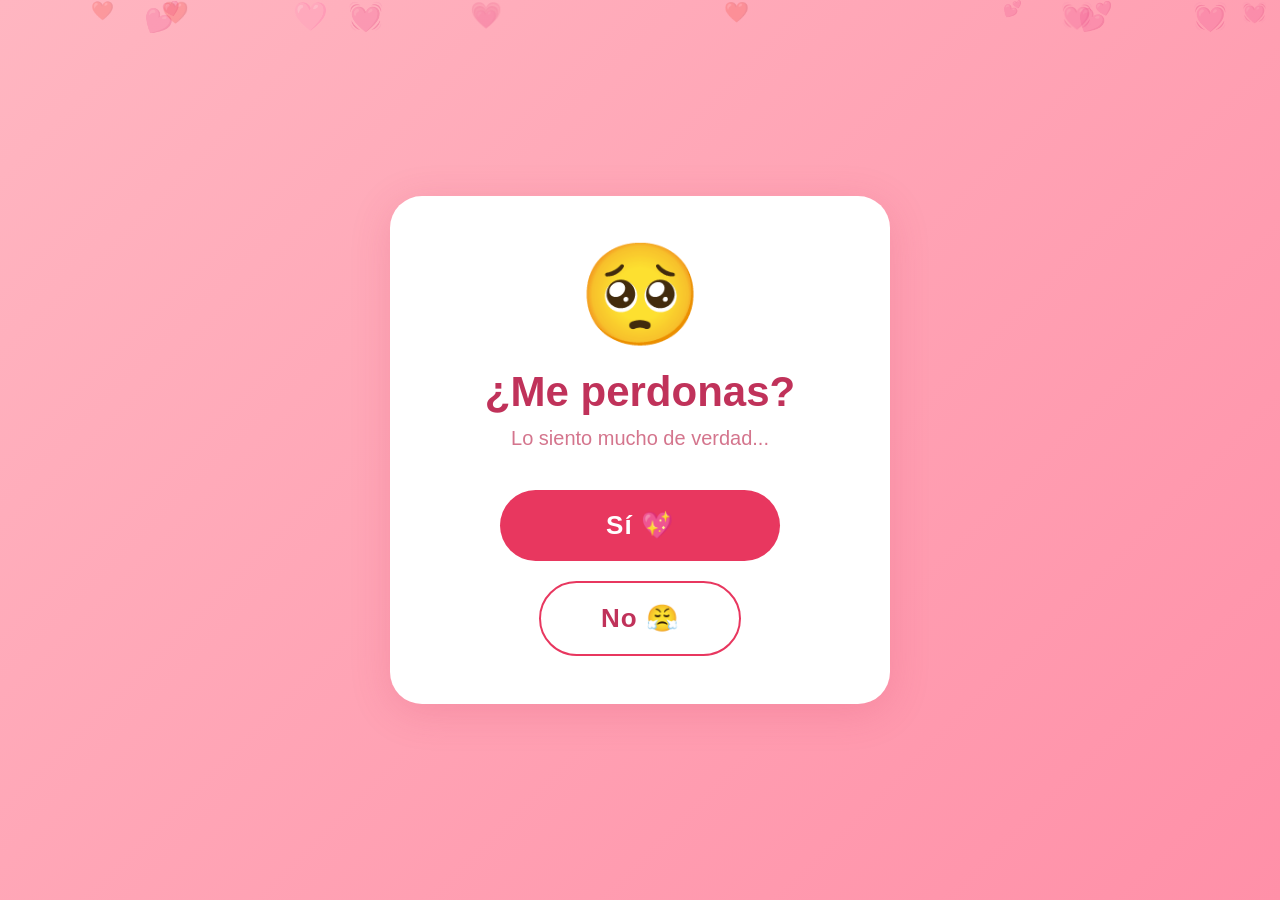
==== index.html @ 9209c8dc "Rename me_perdonas.html to index.html" ====
<!DOCTYPE html>
<html lang="en">
<head>
  <meta charset="UTF-8">
  <meta name="viewport" content="width=device-width, initial-scale=1.0">
  <title>Document</title>
  <link rel="stylesheet" href="me_perdonas.css">
</head>
<body>
  <div id="app">
  <div class="hearts-bg" id="heartsBg"></div>
  <canvas id="confetti-canvas"></canvas>

  <div class="card" id="mainCard">
    <span class="emoji-big">🥺</span>
    <h1>¿Me perdonas?</h1>
    <p class="subtitle">Lo siento mucho de verdad...</p>

    <div id="btnRow">
      <button class="btn-si" id="btnSi" onclick="handleSi()">Sí 💖</button>
      <div style="height:20px"></div>
      <button class="btn-no" id="btnNo" onclick="handleNo()">No 😤</button>
    </div>

    <div class="success-msg" id="successMsg">
      <span style="font-size:56px;">🌷</span>
      <p class="success-text" id="successText">Perdon, se que cometi errores, se que te lastimé, hice estupideces
      y no tengo excusa, solo quiero que sepas que te amo con todo mi corazón y que haré lo que sea para enmendar 
      mis errores y hacerte feliz, por favor perdóname, te amo mucho y no quiero perderte, y sé que voy a tener
      que demostrarlo con acciones, y lo haré, te lo prometo, solo dame la oportunidad de demostrarte que puedo 
      ser mejor, que puedo hacerte feliz, que puedo amarte como te mereces, por favor perdóname, te amo con todo mi corazón 
      y no quiero perderte, eres lo más importante para mí y haré lo que sea para hacerte feliz, solo dame la oportunidad de 
      demostrarlo, te amo mucho y no quiero perderte, por favor perdóname, te amo con todo mi corazón. 
      </p>
    </div>
  </div>
</div>

<script>
  const heartsBg = document.getElementById('heartsBg');
  for (let i = 0; i < 12; i++) {
    const h = document.createElement('div');
    h.className = 'float-heart';
    h.textContent = ['💕','💗','💓','❤️','🩷'][Math.floor(Math.random()*5)];
    h.style.left = Math.random() * 100 + '%';
    h.style.animationDelay = Math.random() * 6 + 's';
    h.style.animationDuration = (4 + Math.random() * 4) + 's';
    h.style.fontSize = (14 + Math.random() * 16) + 'px';
    heartsBg.appendChild(h);
  }

  const btnNo = document.getElementById('btnNo');
  let noCount = 0;
  let hasEscaped = false;

  const noLabels = ['Lero lero no puede 😝','No 😤', '¡Espera! 🙈', '¡No! 😭', 'Nunca 😡', '¡Auxilio! 🏃'];

  function escapeToRandom() {
    const bw = btnNo.offsetWidth || 130;
    const bh = btnNo.offsetHeight || 52;
    const margin = 10;
    const x = margin + Math.random() * (window.innerWidth - bw - margin * 2);
    const y = margin + Math.random() * (window.innerHeight - bh - margin * 2);
    btnNo.style.left = x + 'px';
    btnNo.style.top = y + 'px';
  }

  function handleNo() {
    if (!hasEscaped) {
      hasEscaped = true;
      btnNo.classList.add('floating');
      escapeToRandom();
    } else {
      noCount++;
      btnNo.textContent = noLabels[Math.min(noCount, noLabels.length - 1)];
      escapeToRandom();
    }
  }

  btnNo.addEventListener('mouseover', () => {
    if (hasEscaped) escapeToRandom();
  });

  btnNo.addEventListener('touchstart', (e) => {
    if (hasEscaped) { e.preventDefault(); escapeToRandom(); }
  }, { passive: false });

  function handleSi() {
    btnNo.style.display = 'none';
    document.getElementById('btnRow').style.display = 'none';
    const msg = document.getElementById('successMsg');
    msg.classList.add('show');
    launchConfetti();
  }

  function launchConfetti() {
    const canvas = document.getElementById('confetti-canvas');
    const ctx = canvas.getContext('2d');
    canvas.width = window.innerWidth;
    canvas.height = window.innerHeight;
    const colors = ['#e8375f','#ff90a8','#ffb6c1','#c0325a','#ff4081','#fff','#ffd6e0','#ff69b4'];
    const pieces = Array.from({length: 180}, () => ({
      x: Math.random() * canvas.width,
      y: Math.random() * -canvas.height,
      r: 5 + Math.random() * 8,
      d: 1.5 + Math.random() * 2.5,
      color: colors[Math.floor(Math.random() * colors.length)],
      tilt: Math.random() * 10 - 5,
      tiltSpeed: 0.1 + Math.random() * 0.1,
      shape: Math.random() > 0.5 ? 'circle' : 'rect',
      angle: Math.random() * Math.PI * 2
    }));
    let frame = 0;
    function draw() {
      ctx.clearRect(0, 0, canvas.width, canvas.height);
      pieces.forEach(p => {
        ctx.save();
        ctx.translate(p.x, p.y);
        ctx.rotate(p.angle);
        ctx.fillStyle = p.color;
        if (p.shape === 'circle') {
          ctx.beginPath(); ctx.arc(0, 0, p.r, 0, Math.PI * 2); ctx.fill();
        } else {
          ctx.fillRect(-p.r, -p.r / 2, p.r * 2, p.r);
        }
        ctx.restore();
        p.y += p.d; p.angle += 0.04;
        p.x += Math.sin(p.tilt) * 1.2; p.tilt += p.tiltSpeed;
        if (p.y > canvas.height) { p.y = -10; p.x = Math.random() * canvas.width; }
      });
      frame++;
      if (frame < 350) requestAnimationFrame(draw);
      else ctx.clearRect(0, 0, canvas.width, canvas.height);
    }
    draw();
  }
</script>

</body>
</html>
---- me_perdonas.css ----
* { box-sizing: border-box; margin: 0; padding: 0; }

  #app {
    min-height: 100vh;
    min-height: 100dvh;
    background: linear-gradient(135deg, #ffb6c1 0%, #ff90a8 100%);
    display: flex;
    flex-direction: column;
    align-items: center;
    justify-content: center;
    padding: 1rem;
    font-family: var(--font-sans, sans-serif);
    position: relative;
    overflow: hidden;
  }

  .hearts-bg {
    position: fixed;
    inset: 0;
    pointer-events: none;
    overflow: hidden;
    z-index: 0;
  }

  .float-heart {
    position: absolute;
    opacity: 0.25;
    animation: floatUp 6s linear infinite;
  }

  @keyframes floatUp {
    0% { transform: translateY(110%) rotate(0deg); opacity: 0.2; }
    100% { transform: translateY(-20%) rotate(20deg); opacity: 0; }
  }

  .card {
    background: white;
    border-radius: 32px;
    padding: 3rem 2rem;
    width: 92vw;
    max-width: 500px;
    text-align: center;
    box-shadow: 0 8px 40px rgba(200, 50, 90, 0.18);
    position: relative;
    z-index: 1;
  }

  .emoji-big {
    font-size: clamp(72px, 20vw, 100px);
    line-height: 1;
    margin-bottom: 1.4rem;
    display: block;
  }

  h1 {
    font-size: clamp(30px, 8vw, 42px);
    font-weight: 700;
    color: #c0325a;
    margin-bottom: 0.6rem;
    line-height: 1.2;
  }

  .subtitle {
    font-size: clamp(16px, 4.5vw, 20px);
    color: #d4758d;
    margin-bottom: 2.5rem;
  }

  .btn-si {
    background: #e8375f;
    color: white;
    border: none;
    border-radius: 50px;
    padding: clamp(14px, 4vw, 20px) clamp(36px, 10vw, 60px);
    font-size: clamp(20px, 5.5vw, 26px);
    font-weight: 700;
    cursor: pointer;
    width: 100%;
    max-width: 280px;
    transition: transform 0.1s, background 0.2s;
    letter-spacing: 1px;
    display: block;
    margin: 0 auto;
    -webkit-tap-highlight-color: transparent;
  }

  .btn-si:active { background: #c0285a; transform: scale(0.97); }

  .btn-no {
    background: white;
    color: #c0325a;
    border: 2.5px solid #e8375f;
    border-radius: 50px;
    padding: clamp(14px, 4vw, 20px) clamp(36px, 10vw, 60px);
    font-size: clamp(20px, 5.5vw, 26px);
    font-weight: 700;
    cursor: pointer;
    letter-spacing: 1px;
    white-space: nowrap;
    -webkit-tap-highlight-color: transparent;
  }

  .btn-no.floating {
    position: fixed;
    z-index: 100;
  }

  .btn-no:active { background: #fff0f4; }

  .success-msg {
    display: none;
    flex-direction: column;
    align-items: center;
    gap: 1.2rem;
  }

  .success-msg.show { display: flex; }

  .success-emoji {
    font-size: clamp(64px, 18vw, 90px);
  }

  .success-text {
    font-size: clamp(20px, 5.5vw, 26px);
    font-weight: 700;
    color: #c0325a;
    line-height: 1.4;
  }

  #confetti-canvas {
    position: fixed;
    inset: 0;
    pointer-events: none;
    z-index: 999;
  }
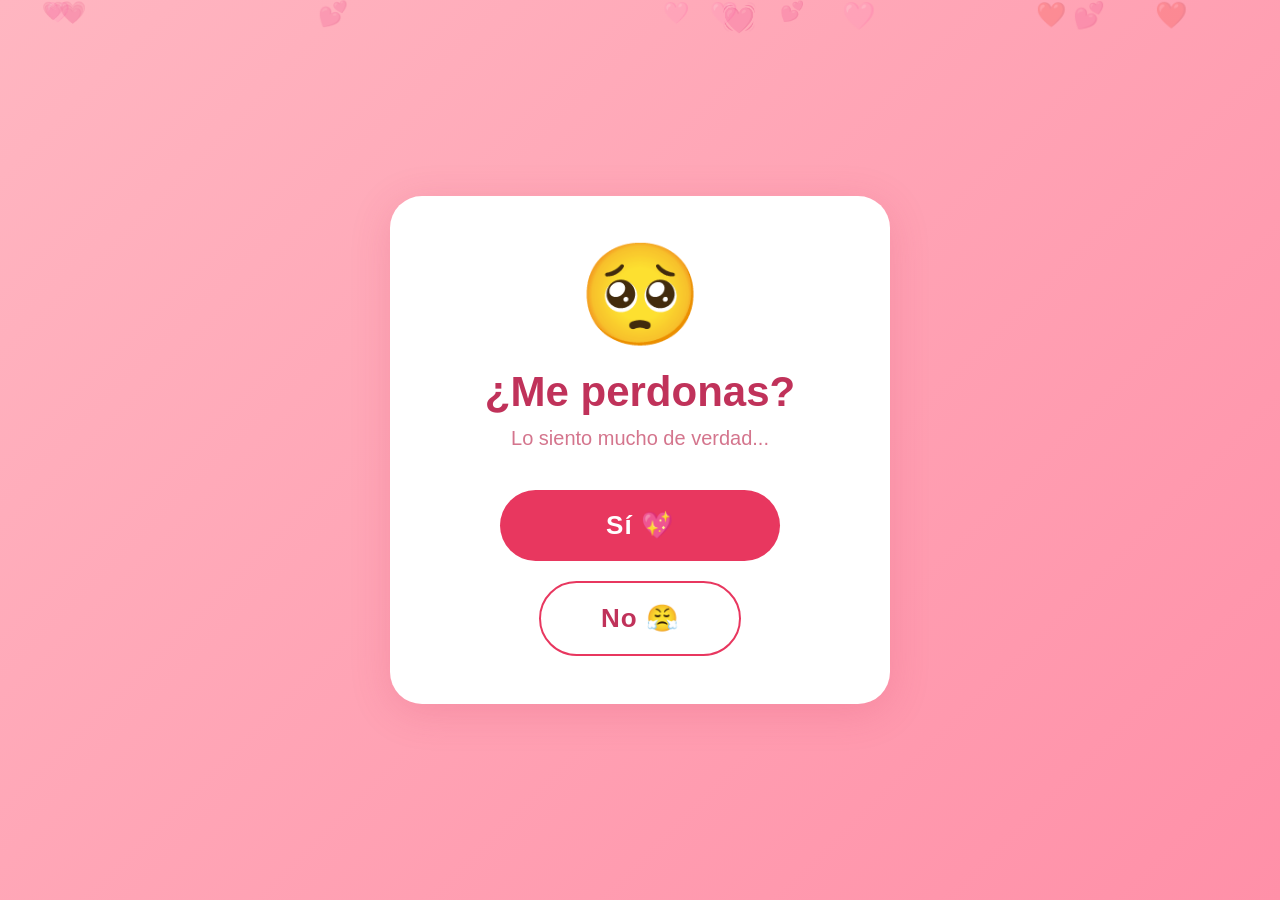
==== commit 018cfd52: "Update index.html" ====
--- a/index.html
+++ b/index.html
@@ -3,7 +3,7 @@
 <head>
   <meta charset="UTF-8">
   <meta name="viewport" content="width=device-width, initial-scale=1.0">
-  <title>Document</title>
+  <title>Te AMOOOOO</title>
   <link rel="stylesheet" href="me_perdonas.css">
 </head>
 <body>
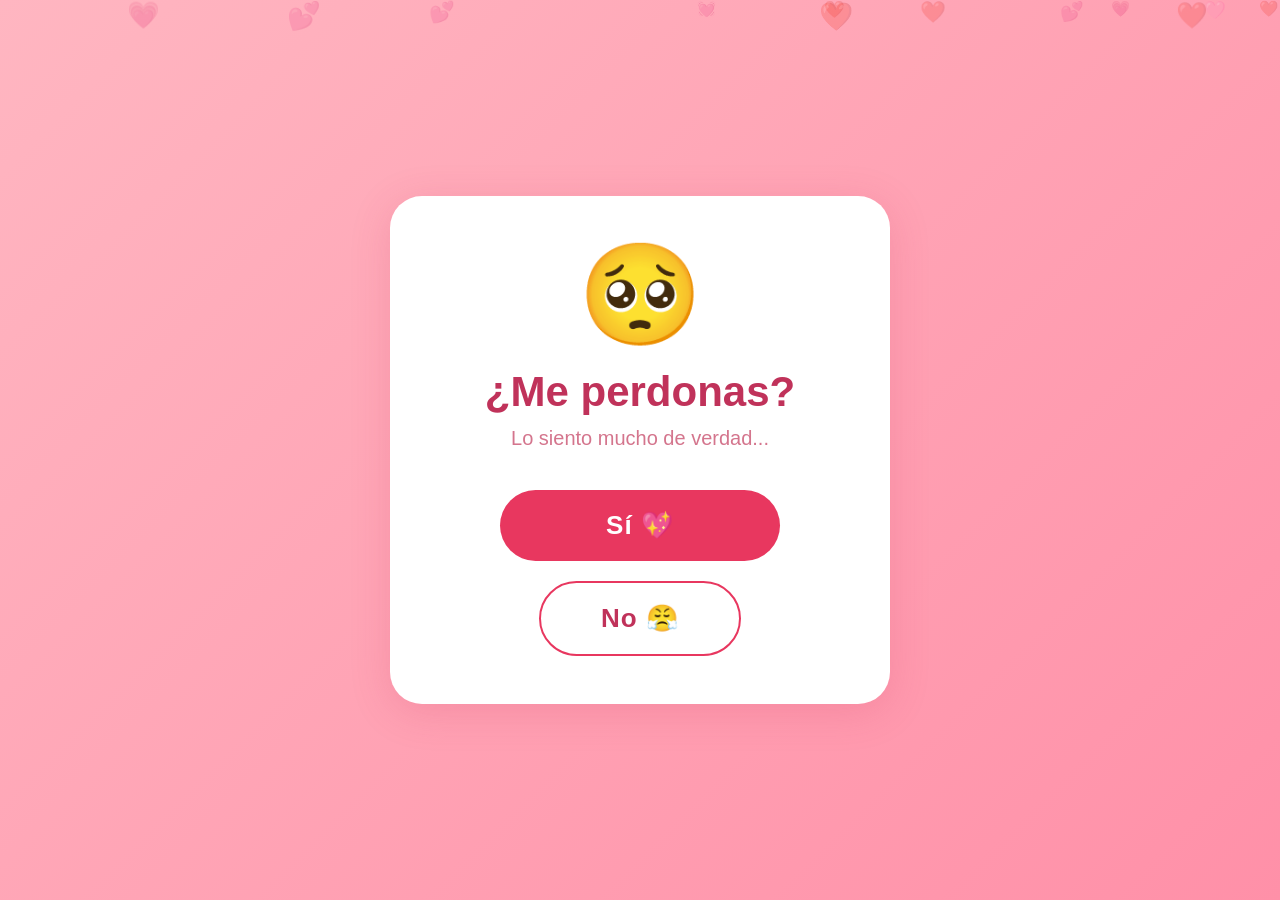
==== commit b0237646: "Rename me_perdonas.html to index.html" ====
--- a/index.html
+++ b/index.html
@@ -3,13 +3,14 @@
 <head>
   <meta charset="UTF-8">
   <meta name="viewport" content="width=device-width, initial-scale=1.0">
-  <title>Te AMOOOOO</title>
+  <title>Document</title>
   <link rel="stylesheet" href="me_perdonas.css">
 </head>
 <body>
   <div id="app">
   <div class="hearts-bg" id="heartsBg"></div>
   <canvas id="confetti-canvas"></canvas>
+  <audio id="miCancion" src="Would You Fall in Love with Me Again (Instrumental) - EPIC_ The Musical.mp3" loop></audio>
 
   <div class="card" id="mainCard">
     <span class="emoji-big">🥺</span>
@@ -90,7 +91,11 @@
     document.getElementById('btnRow').style.display = 'none';
     const msg = document.getElementById('successMsg');
     msg.classList.add('show');
+    const cancion = document.getElementById('miCancion');
+    cancion.volume = 0.5;
+    cancion.play();
     launchConfetti();
+    
   }
 
   function launchConfetti() {
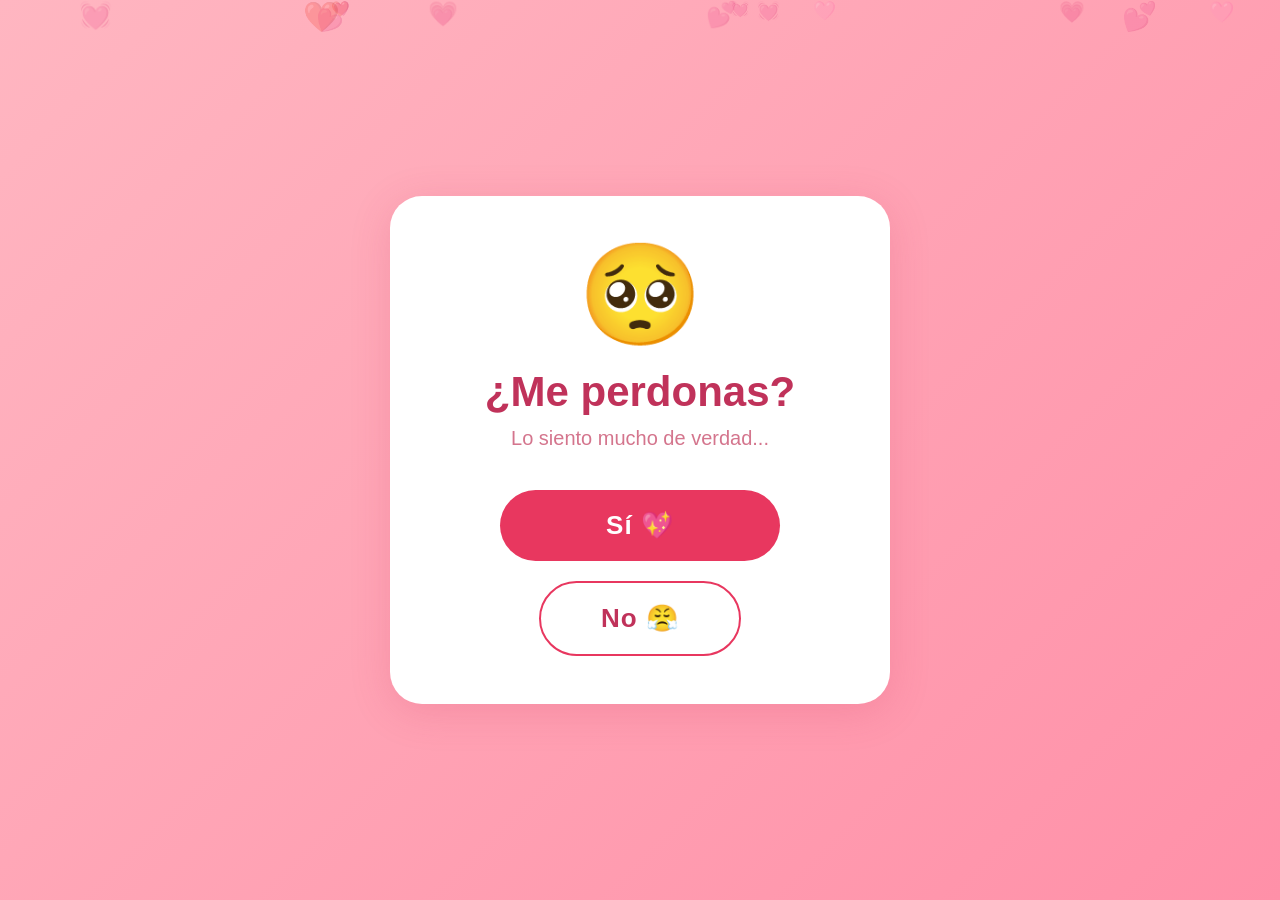
==== commit 15f9b6b8: "Update index.html" ====
--- a/index.html
+++ b/index.html
@@ -3,7 +3,7 @@
 <head>
   <meta charset="UTF-8">
   <meta name="viewport" content="width=device-width, initial-scale=1.0">
-  <title>Document</title>
+  <title>Perdoname Te amo</title>
   <link rel="stylesheet" href="me_perdonas.css">
 </head>
 <body>
